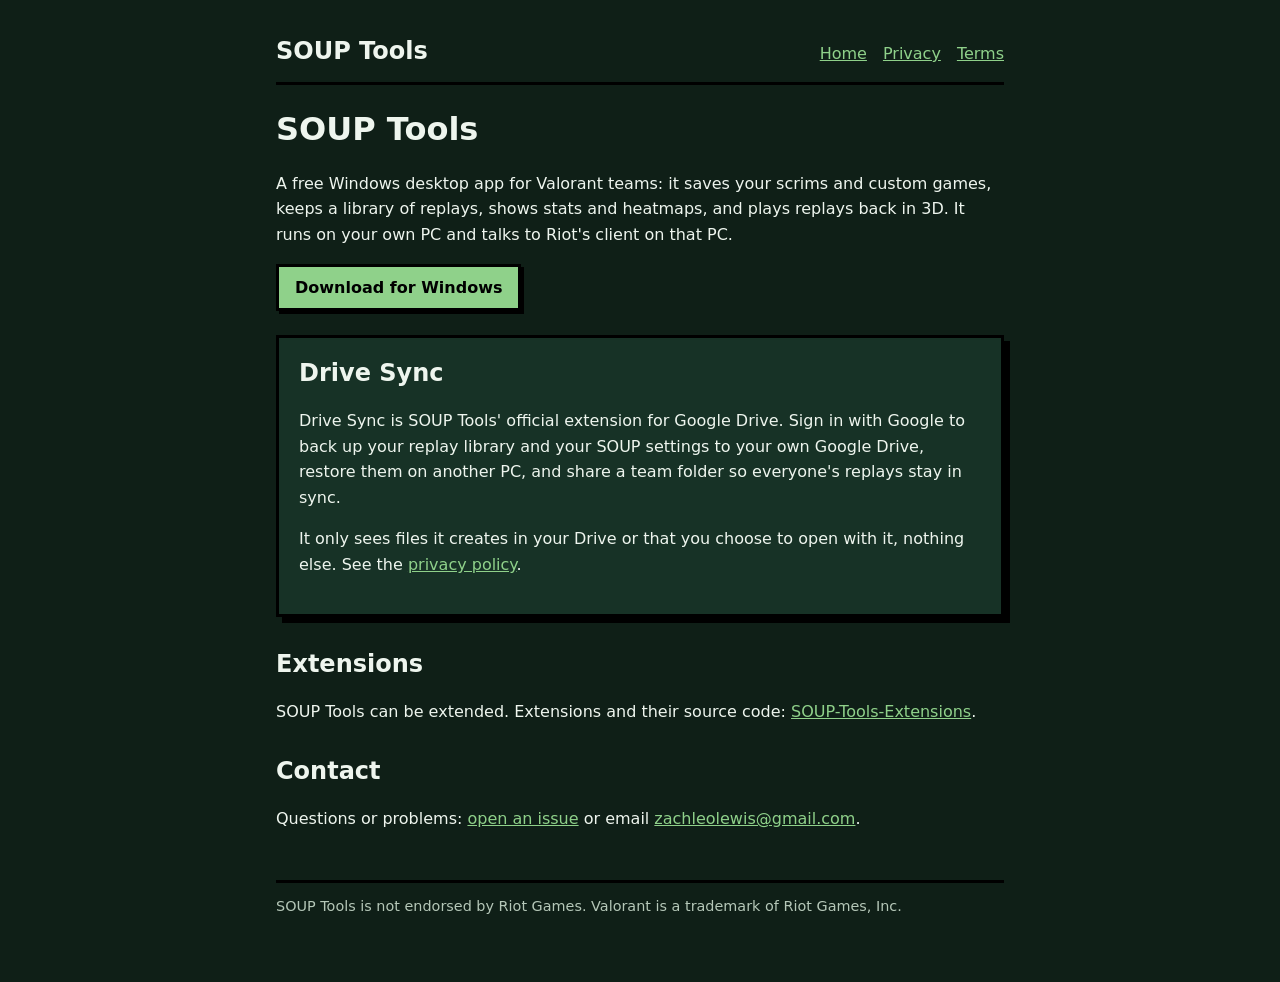
==== index.html @ 94f5af90 "SOUP Tools home, privacy policy and terms (GitHub Pages) Co-Authored-By: Claude Opus 5.5 <noreply@an" ====
<!doctype html>
<html lang="en">
<head>
  <meta charset="utf-8">
  <meta name="viewport" content="width=device-width, initial-scale=1">
  <title>SOUP Tools</title>
  <meta name="description" content="SOUP Tools: a free Windows app for Valorant scrims, replays and team stats.">
  <link rel="stylesheet" href="style.css">
</head>
<body>
<main>
  <header>
    <a class="brand" href="./">SOUP Tools</a>
    <nav><a href="./">Home</a><a href="privacy.html">Privacy</a><a href="terms.html">Terms</a></nav>
  </header>

  <h1>SOUP Tools</h1>
  <p>A free Windows desktop app for Valorant teams: it saves your scrims and custom games, keeps a library of replays, shows
    stats and heatmaps, and plays replays back in 3D. It runs on your own PC and talks to Riot's client on that PC.</p>
  <p><a class="button" href="https://github.com/zachleolewis/SOUP-Tools-Releases/releases/latest">Download for Windows</a></p>

  <div class="card">
    <h2 style="margin-top:0">Drive Sync</h2>
    <p>Drive Sync is SOUP Tools' official extension for Google Drive. Sign in with Google to back up your replay library and your
      SOUP settings to your own Google Drive, restore them on another PC, and share a team folder so everyone's replays stay in
      sync.</p>
    <p>It only sees files it creates in your Drive or that you choose to open with it, nothing else. See the
      <a href="privacy.html">privacy policy</a>.</p>
  </div>

  <h2>Extensions</h2>
  <p>SOUP Tools can be extended. Extensions and their source code:
    <a href="https://github.com/zachleolewis/SOUP-Tools-Extensions">SOUP-Tools-Extensions</a>.</p>

  <h2>Contact</h2>
  <p>Questions or problems: <a href="https://github.com/zachleolewis/SOUP-Tools-Releases/issues">open an issue</a> or email
    <a href="mailto:zachleolewis@gmail.com">zachleolewis@gmail.com</a>.</p>

  <footer>SOUP Tools is not endorsed by Riot Games. Valorant is a trademark of Riot Games, Inc.</footer>
</main>
</body>
</html>
---- style.css ----
:root { --bg: #0f1f17; --panel: #173226; --accent: #8fd18a; --text: #eef5ee; --muted: #b5c7b8; }
* { box-sizing: border-box; }
body { margin: 0; background: var(--bg); color: var(--text); font: 16px/1.6 system-ui, "Segoe UI", sans-serif; }
main { max-width: 760px; margin: 0 auto; padding: 32px 16px 64px; }
header { display: flex; flex-wrap: wrap; gap: 12px 24px; align-items: baseline; justify-content: space-between; border-bottom: 3px solid #000; padding-bottom: 12px; margin-bottom: 24px; }
header a.brand { font-size: 1.5rem; font-weight: 800; color: var(--text); text-decoration: none; }
nav a { margin-left: 16px; }
nav a:first-child { margin-left: 0; }
a { color: var(--accent); }
h1, h2 { line-height: 1.25; }
h2 { margin-top: 2rem; }
.card { background: var(--panel); border: 3px solid #000; box-shadow: 6px 6px 0 #000; padding: 20px; margin: 24px 0; }
.button { display: inline-block; background: var(--accent); color: #000; font-weight: 700; padding: 8px 16px; border: 3px solid #000; box-shadow: 3px 3px 0 #000; text-decoration: none; }
.muted { color: var(--muted); font-size: 0.9rem; }
footer { margin-top: 48px; border-top: 3px solid #000; padding-top: 12px; color: var(--muted); font-size: 0.9rem; }
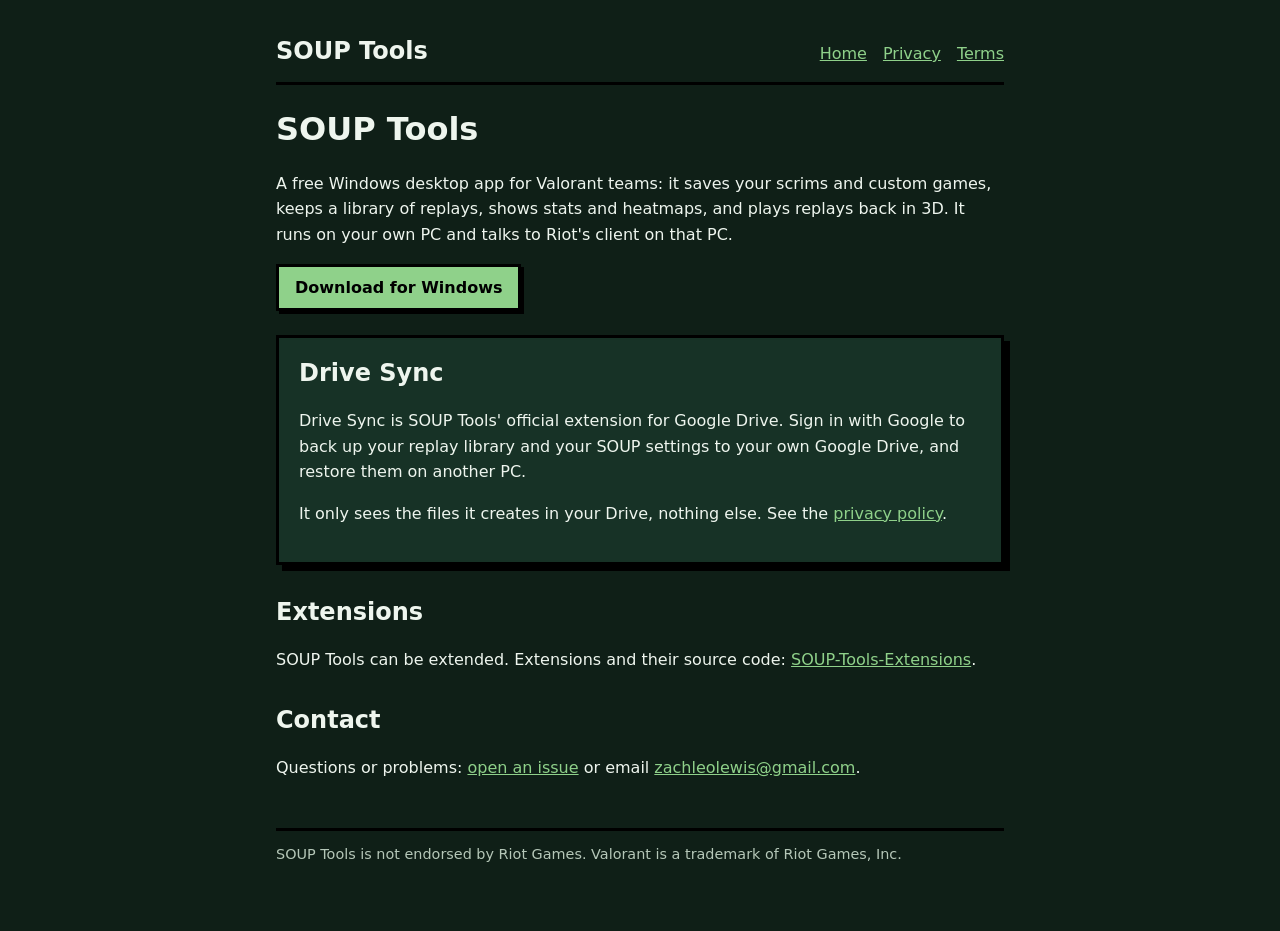
==== commit b9344cf9: "Drive Sync is backup only: drop the team folder claims; README and maintainer notes Co-Authored-By: " ====
--- a/index.html
+++ b/index.html
@@ -22,9 +22,8 @@
   <div class="card">
     <h2 style="margin-top:0">Drive Sync</h2>
     <p>Drive Sync is SOUP Tools' official extension for Google Drive. Sign in with Google to back up your replay library and your
-      SOUP settings to your own Google Drive, restore them on another PC, and share a team folder so everyone's replays stay in
-      sync.</p>
-    <p>It only sees files it creates in your Drive or that you choose to open with it, nothing else. See the
+      SOUP settings to your own Google Drive, and restore them on another PC.</p>
+    <p>It only sees the files it creates in your Drive, nothing else. See the
       <a href="privacy.html">privacy policy</a>.</p>
   </div>
 
